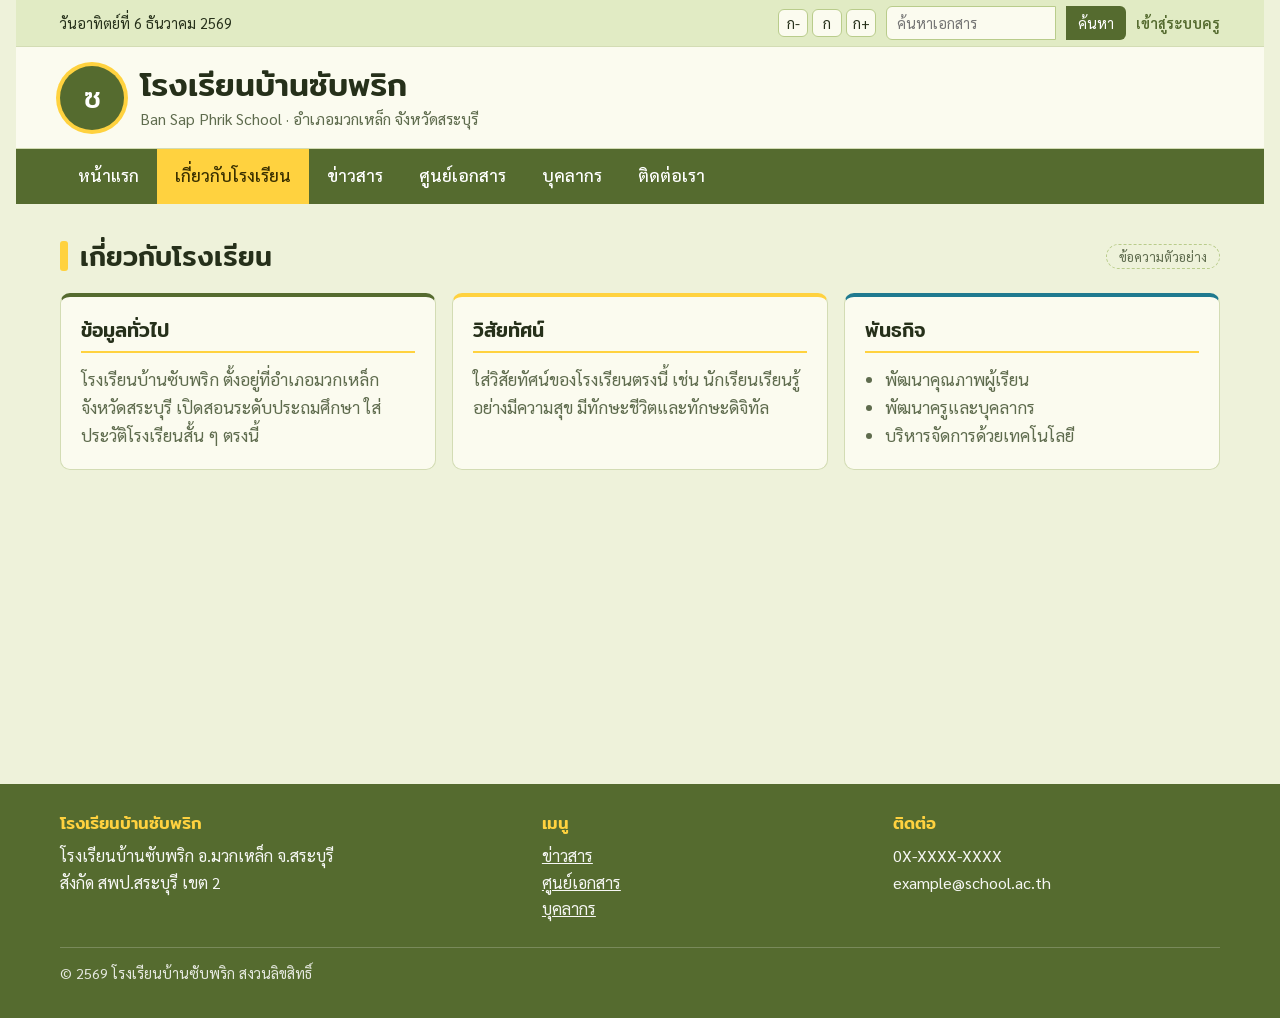
==== about.html @ 4cf4b050 "Add files via upload" ====
<!doctype html>
<html lang="th">
<head>
<meta charset="utf-8">
<meta name="viewport" content="width=device-width, initial-scale=1, viewport-fit=cover">
<title>โรงเรียนบ้านซับพริก</title>
<link rel="stylesheet" href="https://fonts.googleapis.com/css2?family=Mitr:wght@400;500&family=Sarabun:wght@400;500;600&display=swap">
<link rel="stylesheet" href="style.css">
</head>
<body data-page="about" data-title="เกี่ยวกับโรงเรียน">
<div class="util">
  <div class="wrap">
    <span id="today"></span>
    <div class="right">
      <div class="fsz" role="group" aria-label="ขนาดตัวอักษร">
        <button type="button" data-fs="-1" aria-label="ลดขนาดตัวอักษร">ก-</button>
        <button type="button" data-fs="0" aria-label="ขนาดปกติ">ก</button>
        <button type="button" data-fs="1" aria-label="เพิ่มขนาดตัวอักษร">ก+</button>
      </div>
      <form class="search" id="gsearch" role="search">
        <input id="gq" type="search" placeholder="ค้นหาเอกสาร" aria-label="ค้นหาเอกสาร">
        <button type="submit">ค้นหา</button>
      </form>
      <a class="login" href="contact.html">เข้าสู่ระบบครู</a>
    </div>
  </div>
</div>

<header class="brandbar">
  <div class="wrap">
    <span class="crest" id="crest" aria-hidden="true">ซ</span>
    <div>
      <h1 id="schoolName">โรงเรียนบ้านซับพริก</h1>
      <p id="schoolSub">Ban Sap Phrik School · อำเภอมวกเหล็ก จังหวัดสระบุรี</p>
    </div>
  </div>
</header>

<nav class="nav" aria-label="เมนูหลัก">
  <div class="wrap" id="navWrap">
    <a href="index.html">หน้าแรก</a>
    <a class="on" href="about.html">เกี่ยวกับโรงเรียน</a>
    <a href="news.html">ข่าวสาร</a>
    <a href="docs.html">ศูนย์เอกสาร</a>
    <a href="staff.html">บุคลากร</a>
    <a href="contact.html">ติดต่อเรา</a>
  </div>
</nav>

<main class="wrap" id="top">
  <section id="about">
    <div class="sec-title"><h2 id="aboutTitle">เกี่ยวกับโรงเรียน</h2><span class="sample">ข้อความตัวอย่าง</span></div>
    <div class="about" id="aboutGrid"></div>
  </section>
</main>

<footer>
  <div class="wrap">
    <div><h4 id="fName">โรงเรียนบ้านซับพริก</h4><p id="fAddr">อำเภอมวกเหล็ก จังหวัดสระบุรี</p><p>สังกัด สพป.สระบุรี เขต 2</p></div>
    <div><h4>เมนู</h4><a href="news.html">ข่าวสาร</a><a href="docs.html">ศูนย์เอกสาร</a><a href="staff.html">บุคลากร</a></div>
    <div><h4>ติดต่อ</h4><p id="fPhone">0X-XXXX-XXXX</p><p id="fEmail">example@school.ac.th</p></div>
    <div class="copy" id="fCopy">© 2569 โรงเรียนบ้านซับพริก สงวนลิขสิทธิ์</div>
  </div>
</footer>

<script src="config.js"></script>
<script src="app.js"></script>
</body>
</html>
---- style.css ----
/* Layout (government school portal): utility bar, brand banner, nav bar, slider, notice ticker,
   quick-link grid, news + sidebar, about, document center, staff, contact, footer. Soft green / yellow / white. */
:root {
  --bg: #eef2da;
  --surface: #fbfbef;
  --ink: #26301a;
  --muted: #5e6b4d;
  --line: #d3dcb4;
  --green: #556b2f;
  --on-green: #ffffff;
  --green-soft: #e1ebc4;
  --green-mid: #b9cc8b;
  --yellow: #ffd23f;
  --yellow-soft: #fff3b8;
  --on-yellow: #3a3000;
  --sky: #1f7a8f;
  --sky-soft: #d3ecf1;
  --font-display: "Mitr", "Sarabun", system-ui, sans-serif;
  --font-body: "Sarabun", system-ui, sans-serif;
  --fs: 1;
}
@media (prefers-color-scheme: dark) {
  :root:not([data-theme="light"]) {
    --bg: #141b0e; --surface: #1c2614; --ink: #eaf0d8; --muted: #a8b590; --line: #2f3d21;
    --green: #a8c46a; --on-green: #162008; --green-soft: #28351a; --green-mid: #3d5126;
    --yellow: #ffd23f; --yellow-soft: #3a3410; --on-yellow: #2a2204;
    --sky: #6cc4d6; --sky-soft: #16343b;
    color-scheme: dark;
  }
}
:root[data-theme="dark"] {
  --bg: #141b0e; --surface: #1c2614; --ink: #eaf0d8; --muted: #a8b590; --line: #2f3d21;
  --green: #a8c46a; --on-green: #162008; --green-soft: #28351a; --green-mid: #3d5126;
  --yellow: #ffd23f; --yellow-soft: #3a3410; --on-yellow: #2a2204;
  --sky: #6cc4d6; --sky-soft: #16343b;
  color-scheme: dark;
}
* { box-sizing: border-box; }
body {
  background: var(--bg); color: var(--ink);
  font-family: var(--font-body); font-size: calc(17px * var(--fs)); line-height: 1.65; margin: 0;
  padding-left: max(16px, env(safe-area-inset-left, 0px));
  padding-right: max(16px, env(safe-area-inset-right, 0px));
}
h1, h2, h3, h4 { font-family: var(--font-display); font-weight: 500; line-height: 1.35; margin: 0; text-wrap: balance; }
a { color: inherit; }
:focus-visible { outline: 3px solid var(--yellow); outline-offset: 2px; box-shadow: 0 0 0 5px var(--green); }
.wrap { max-width: 1160px; margin: 0 auto; }
svg.ic { width: 1.5em; height: 1.5em; fill: none; stroke: currentColor; stroke-width: 1.8; stroke-linecap: round; stroke-linejoin: round; flex: none; }

/* utility bar */
.util { background: var(--green-soft); border-bottom: 1px solid var(--line); font-size: 0.86em; }
.util .wrap { display: flex; gap: 12px 20px; align-items: center; justify-content: space-between; flex-wrap: wrap; padding-block: 6px; }
.util .right { display: flex; gap: 10px; align-items: center; flex-wrap: wrap; }
.fsz { display: flex; gap: 4px; }
.fsz button { font: inherit; width: 30px; height: 28px; border-radius: 6px; border: 1px solid var(--green-mid); background: var(--surface); color: var(--ink); cursor: pointer; }
.search { display: flex; }
.search input { font: inherit; width: 170px; max-width: 100%; padding: 4px 10px; border: 1px solid var(--green-mid); border-radius: 6px 0 0 6px; background: var(--surface); color: var(--ink); min-width: 0; }
.search button { font: inherit; padding: 4px 12px; border: 0; background: var(--green); color: var(--on-green); border-radius: 0 6px 6px 0; cursor: pointer; }
.login { text-decoration: none; font-weight: 600; color: var(--green); }

/* brand banner */
.brandbar { background: var(--surface); border-bottom: 1px solid var(--line); }
.brandbar .wrap { display: flex; align-items: center; gap: 16px; padding-block: 16px; }
.crest { width: 64px; height: 64px; border-radius: 50%; background: var(--green); color: var(--on-green); display: grid; place-items: center; font-family: var(--font-display); font-size: 30px; flex: none; box-shadow: 0 0 0 4px var(--yellow); }
.brandbar h1 { font-size: clamp(22px, 4vw, 32px); }
.brandbar p { margin: 0; color: var(--muted); font-size: 0.92em; }

/* nav */
.nav { background: var(--green); position: sticky; top: env(safe-area-inset-top, 0px); z-index: 6; }
body::before { content: ""; position: fixed; inset: 0 0 auto; height: env(safe-area-inset-top, 0px); z-index: 10; background: var(--green); }
.nav .wrap { display: flex; overflow-x: auto; }
.nav a { color: var(--on-green); text-decoration: none; padding: 12px 18px; white-space: nowrap; font-weight: 500; border-bottom: 3px solid transparent; }
.nav a:hover, .nav a.on { background: var(--yellow); color: var(--on-yellow); }

/* slider */
.slider { position: relative; margin-top: 20px; border-radius: 12px; overflow: hidden; border: 1px solid var(--line); }
.slides { display: flex; transition: transform 0.5s ease; }
.slide { flex: 0 0 100%; min-width: 0; padding: clamp(28px, 6vw, 64px) clamp(20px, 5vw, 56px) clamp(56px, 8vw, 72px); min-height: 250px; display: flex; flex-direction: column; justify-content: center; gap: 10px; }
.slide.a { background: linear-gradient(120deg, var(--green-soft), var(--yellow-soft)); }
.slide.b { background: linear-gradient(120deg, var(--yellow-soft), var(--sky-soft)); }
.slide.c { background: linear-gradient(120deg, var(--sky-soft), var(--green-soft)); }
.slide h2 { font-size: clamp(24px, 4.6vw, 42px); max-width: 18em; }
.slide p { margin: 0; max-width: 34em; color: var(--muted); font-size: 1.1em; }
.slide .tag { align-self: flex-start; background: var(--yellow); color: var(--on-yellow); font-weight: 600; font-size: 0.85em; padding: 2px 12px; border-radius: 999px; }
.slider .ctl { position: absolute; bottom: 14px; left: 0; right: 0; display: flex; justify-content: center; align-items: center; gap: 10px; }
.slider .ctl button { font: inherit; border: 0; cursor: pointer; }
.dot { width: 12px; height: 12px; border-radius: 50%; background: var(--green-mid); padding: 0; }
.dot[aria-current="true"] { background: var(--green); width: 30px; border-radius: 6px; }
.arrow { width: 34px; height: 34px; border-radius: 50%; background: var(--surface); color: var(--green); font-size: 1.2em; box-shadow: 0 1px 4px rgba(0,0,0,0.18); }

/* ticker */
.ticker { display: flex; margin-top: 16px; border: 1px solid var(--line); border-radius: 8px; overflow: hidden; background: var(--surface); }
.ticker b { background: var(--yellow); color: var(--on-yellow); padding: 8px 16px; font-family: var(--font-display); font-weight: 500; white-space: nowrap; }
.ticker span { padding: 8px 16px; min-width: 0; overflow: hidden; text-overflow: ellipsis; white-space: nowrap; }

/* quick links */
.quick { display: grid; grid-template-columns: repeat(4, 1fr); gap: 14px; margin-top: 22px; }
.q { display: flex; align-items: center; gap: 12px; padding: 16px; background: var(--surface); border: 1px solid var(--line); border-radius: 10px; text-decoration: none; position: relative; min-width: 0; font: inherit; color: var(--ink); text-align: left; }
.q .ico { width: 46px; height: 46px; border-radius: 10px; background: var(--sky-soft); color: var(--sky); display: grid; place-items: center; flex: none; }
.q:hover { border-color: var(--green); }
.q small { display: block; color: var(--muted); font-size: 0.8em; line-height: 1.3; }
.q.soon { opacity: 0.85; cursor: default; }
.q.soon:hover { border-color: var(--line); }
.q .badge { position: absolute; top: 8px; right: 8px; background: var(--yellow); color: var(--on-yellow); font-size: 11px; font-weight: 600; padding: 0 8px; border-radius: 999px; }

/* sections */
section { padding-block: 34px 10px; scroll-margin-top: 60px; }
.sec-title { display: flex; align-items: center; gap: 12px; margin-bottom: 18px; }
.sec-title h2 { font-size: 1.6em; }
.sec-title::before { content: ""; width: 8px; height: 30px; background: var(--yellow); border-radius: 3px; flex: none; }
.sec-title .sample { margin-left: auto; font-size: 0.78em; color: var(--muted); border: 1px dashed var(--green-mid); border-radius: 999px; padding: 1px 12px; white-space: nowrap; }
.cols { display: grid; grid-template-columns: 1fr 320px; gap: 24px; align-items: start; }
.cols > * { min-width: 0; }
.card { background: var(--surface); border: 1px solid var(--line); border-radius: 10px; padding: 20px; }
.card h3 { font-size: 1.15em; margin-bottom: 12px; padding-bottom: 8px; border-bottom: 2px solid var(--yellow); }
.side { display: grid; gap: 16px; }

/* news */
.tabs { display: flex; gap: 6px; flex-wrap: wrap; margin-bottom: 12px; }
.tab { font: inherit; padding: 7px 16px; border-radius: 999px; border: 1px solid var(--green-mid); background: transparent; color: var(--ink); cursor: pointer; }
.tab[aria-selected="true"] { background: var(--green); color: var(--on-green); border-color: var(--green); }
.newslist { list-style: none; margin: 0; padding: 0; background: var(--surface); border: 1px solid var(--line); border-radius: 10px; }
.newslist li { display: flex; gap: 14px; padding: 14px 16px; border-bottom: 1px solid var(--line); }
.newslist li:last-child { border-bottom: 0; }
.date { flex: none; width: 60px; text-align: center; background: var(--yellow-soft); border-radius: 8px; padding: 4px 0; line-height: 1.2; }
.date b { display: block; font-family: var(--font-display); font-weight: 500; font-size: 1.4em; }
.date span { font-size: 0.78em; color: var(--muted); }
.newslist h3 { font-size: 1em; font-family: var(--font-body); font-weight: 600; }
.newslist p { margin: 2px 0 0; color: var(--muted); font-size: 0.92em; }
.person-lg { text-align: center; }
.avatar { width: 72px; height: 72px; border-radius: 50%; background: var(--sky-soft); color: var(--sky); display: grid; place-items: center; margin: 0 auto 8px; font-family: var(--font-display); font-size: 26px; box-shadow: 0 0 0 3px var(--yellow); }
.cal { list-style: none; padding: 0; margin: 0; display: grid; gap: 10px; }
.cal li { display: flex; gap: 10px; font-size: 0.95em; }
.cal b { flex: none; width: 56px; color: var(--sky); }
.links { list-style: none; padding: 0; margin: 0; display: grid; gap: 6px; }
.links a { display: block; padding: 6px 10px; border-radius: 6px; background: var(--sky-soft); text-decoration: none; }
.links a:hover { background: var(--yellow); color: var(--on-yellow); }

/* about */
.about { display: grid; grid-template-columns: repeat(3, 1fr); gap: 16px; }
.about .card { border-top: 4px solid var(--green); }
.about .card:nth-child(2) { border-top-color: var(--yellow); }
.about .card:nth-child(3) { border-top-color: var(--sky); }
.about p, .about ul { margin: 0; color: var(--muted); }
.about ul { padding-left: 1.1em; }

/* document center */
.docs { background: var(--surface); border: 1px solid var(--line); border-radius: 10px; overflow: hidden; }
.docs-tools { display: flex; gap: 12px; flex-wrap: wrap; padding: 14px 16px; background: var(--green-soft); border-bottom: 1px solid var(--line); }
.docs-tools input { flex: 1 1 220px; min-width: 0; font: inherit; padding: 9px 14px; border-radius: 6px; border: 1px solid var(--green-mid); background: var(--surface); color: var(--ink); }
.chips { display: flex; gap: 8px; flex-wrap: wrap; }
.chip { font: inherit; font-size: 0.92em; padding: 6px 14px; border-radius: 999px; border: 1px solid var(--green-mid); background: var(--surface); color: var(--ink); cursor: pointer; }
.chip[aria-pressed="true"] { background: var(--green); color: var(--on-green); border-color: var(--green); }
.docs-body { display: grid; grid-template-columns: 0.9fr 1.1fr; min-height: 420px; }
.docs-body > * { min-width: 0; }
.list { list-style: none; margin: 0; padding: 0; border-right: 1px solid var(--line); max-height: 520px; overflow-y: auto; }
.list button { width: 100%; text-align: left; font: inherit; background: transparent; color: var(--ink); border: 0; border-bottom: 1px solid var(--line); padding: 13px 16px; cursor: pointer; display: grid; gap: 2px; }
.list button:hover { background: var(--green-soft); }
.list button[aria-current="true"] { background: var(--yellow-soft); box-shadow: inset 5px 0 0 var(--yellow); }
.list .t { font-weight: 600; }
.list .m { font-size: 0.85em; color: var(--muted); }
.empty { padding: 24px 16px; color: var(--muted); }
.preview { padding: 18px; background: var(--bg); display: flex; flex-direction: column; gap: 12px; }
.preview-bar { display: flex; justify-content: space-between; align-items: center; gap: 12px; flex-wrap: wrap; }
.preview-bar b { font-family: var(--font-display); font-weight: 500; }
.preview-bar a { font-size: 0.92em; font-weight: 600; color: var(--sky); }
.paper { background: #fff; color: #1b1b1b; border: 1px solid var(--line); border-radius: 4px; padding: 26px 28px; flex: 1; font-size: 15px; line-height: 1.7; box-shadow: 0 2px 10px rgba(0,0,0,0.08); overflow: auto; }
.paper h4 { margin: 0 0 4px; font-size: 18px; text-align: center; }
.paper .sub { text-align: center; color: #555; margin: 0 0 14px; font-size: 14px; }
.paper p { margin: 0 0 10px; }
.paper table { width: 100%; border-collapse: collapse; font-size: 14px; }
.paper td, .paper th { border: 1px solid #bbb; padding: 5px 8px; text-align: left; }
.hint { font-size: 0.85em; color: var(--muted); margin: 0; }

/* staff */
.staff-top { display: flex; justify-content: center; flex-wrap: wrap; gap: 14px; margin-bottom: 16px; }
.staff { display: grid; grid-template-columns: repeat(4, 1fr); gap: 16px; }
.person { background: var(--surface); border: 1px solid var(--line); border-radius: 10px; padding: 18px; text-align: center; min-width: 0; }
.person b { display: block; }
.person span { color: var(--muted); font-size: 0.92em; }
.staff-top .person { width: min(100%, 300px); }

/* contact */
.contact { display: grid; grid-template-columns: 1fr 1fr; gap: 20px; }
.contact > * { min-width: 0; }
dl { margin: 0; display: grid; grid-template-columns: auto 1fr; gap: 8px 16px; }
dt { color: var(--muted); }
dd { margin: 0; }
form { display: grid; gap: 10px; }
form input, form textarea { font: inherit; padding: 10px 12px; border-radius: 6px; border: 1px solid var(--green-mid); background: var(--bg); color: var(--ink); width: 100%; }
form button { font: inherit; font-weight: 600; justify-self: start; padding: 10px 22px; border-radius: 6px; border: 0; background: var(--green); color: var(--on-green); cursor: pointer; }
#sent { color: var(--green); font-weight: 600; margin: 0; }

footer { margin-top: 40px; background: var(--green); color: var(--on-green); padding-block: 28px 32px; padding-left: max(16px, env(safe-area-inset-left, 0px)); padding-right: max(16px, env(safe-area-inset-right, 0px)); margin-left: calc(-1 * max(16px, env(safe-area-inset-left, 0px))); margin-right: calc(-1 * max(16px, env(safe-area-inset-right, 0px))); }
footer .wrap { display: grid; grid-template-columns: 1.4fr 1fr 1fr; gap: 24px; }
footer .wrap > * { min-width: 0; }
footer h4 { margin-bottom: 8px; color: var(--yellow); }
footer p, footer a { margin: 0; display: block; font-size: 0.95em; opacity: 0.95; }
footer .copy { grid-column: 1 / -1; border-top: 1px solid rgba(255,255,255,0.25); padding-top: 14px; font-size: 0.85em; opacity: 0.85; }

@media (max-width: 900px) {
  .cols, .contact, footer .wrap { grid-template-columns: 1fr; }
  .quick { grid-template-columns: repeat(2, 1fr); }
  .about { grid-template-columns: 1fr; }
  .staff { grid-template-columns: repeat(2, 1fr); }
  .docs-body { grid-template-columns: 1fr; }
  .list { border-right: 0; border-bottom: 1px solid var(--line); max-height: 280px; }
}
@media (max-width: 480px) {
  .quick { grid-template-columns: 1fr; }
  .brandbar .crest { width: 52px; height: 52px; font-size: 24px; }
  .paper { padding: 18px 14px; }
}
@media (prefers-reduced-motion: reduce) { .slides { transition: none; } }
@media (prefers-reduced-motion: no-preference) { html { scroll-behavior: smooth; } }
[hidden] { display: none !important; }
body.live .sample { display: none; }
.crest { overflow: hidden; }
.crest.has-logo { background: transparent; box-shadow: none; border-radius: 10px; }
.crest img { width: 100%; height: 100%; object-fit: contain; display: block; }
.avatar { overflow: hidden; }
.avatar img { width: 100%; height: 100%; object-fit: cover; display: block; }
.slide { background-size: cover; background-position: center; }
.slide.img, .slide.img h2, .slide.img p { color: #fff; }
.slide.img h2, .slide.img p { text-shadow: 0 1px 8px rgba(0, 0, 0, 0.55); }
.empty-note { padding: 16px; color: var(--muted); list-style: none; }
.staff { grid-template-columns: repeat(auto-fit, minmax(180px, 240px)); justify-content: center; }
.about { grid-template-columns: repeat(auto-fit, minmax(250px, 1fr)); }
.about .card:nth-child(3n+1) { border-top-color: var(--green); }
.about .card:nth-child(3n+2) { border-top-color: var(--yellow); }
.about .card:nth-child(3n+3) { border-top-color: var(--sky); }
.about p + p, .about p + ul, .about ul + p { margin-top: 8px; }
.about ul { padding-left: 1.2em; }
main.wrap { min-height: 60vh; }
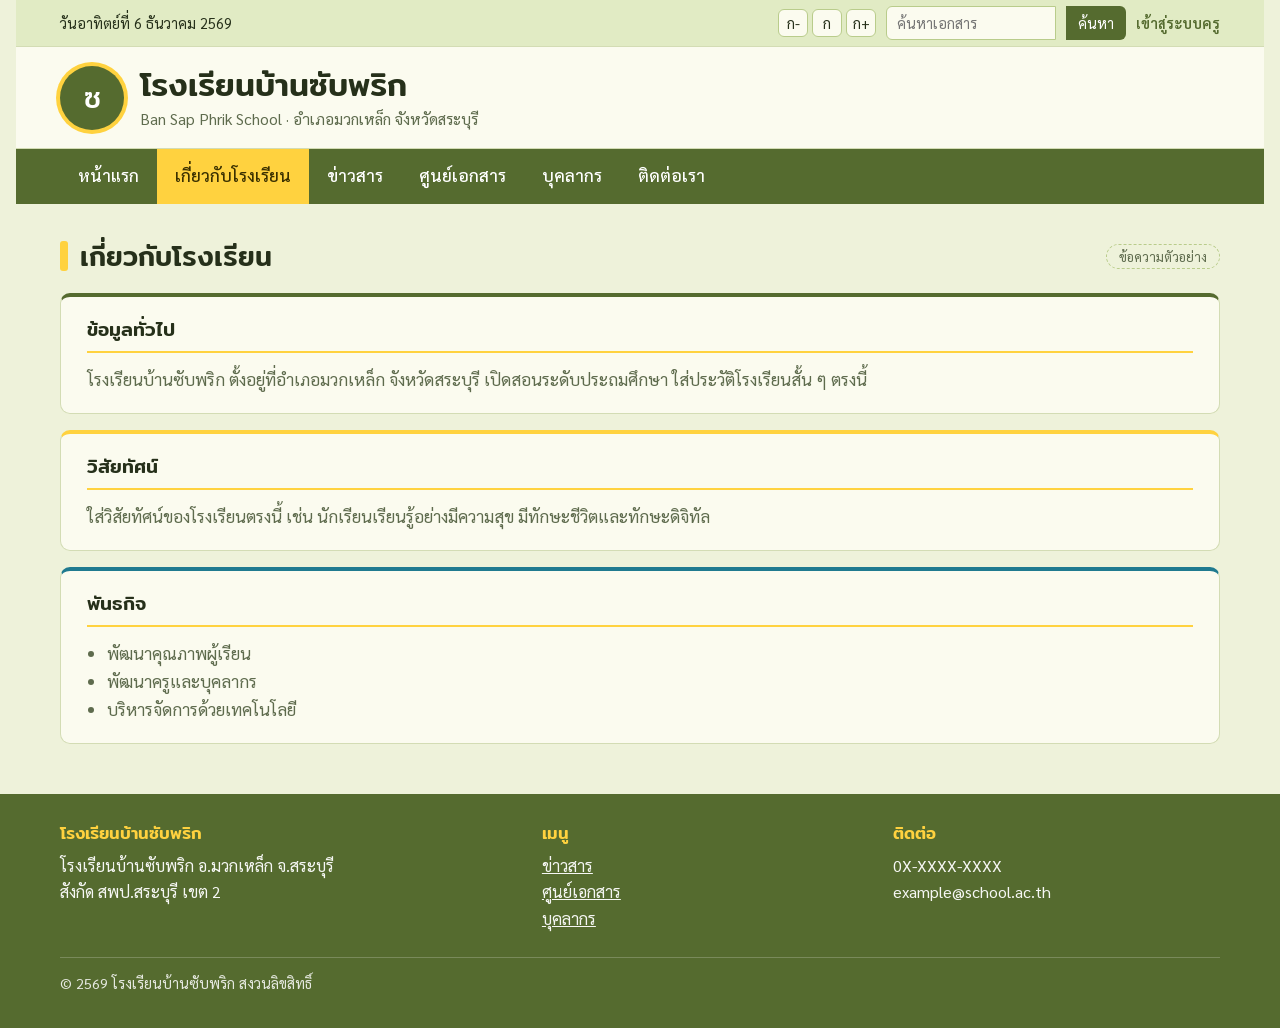
==== commit 61b24140: "Add files via upload" ====
--- a/about.html
+++ b/about.html
@@ -56,7 +56,7 @@
 
 <footer>
   <div class="wrap">
-    <div><h4 id="fName">โรงเรียนบ้านซับพริก</h4><p id="fAddr">อำเภอมวกเหล็ก จังหวัดสระบุรี</p><p>สังกัด สพป.สระบุรี เขต 2</p></div>
+    <div><h4 id="fName">โรงเรียนบ้านซับพริก</h4><p id="fAddr">อำเภอมวกเหล็ก จังหวัดสระบุรี</p><p id="fNote">สังกัด สพป.สระบุรี เขต 2</p></div>
     <div><h4>เมนู</h4><a href="news.html">ข่าวสาร</a><a href="docs.html">ศูนย์เอกสาร</a><a href="staff.html">บุคลากร</a></div>
     <div><h4>ติดต่อ</h4><p id="fPhone">0X-XXXX-XXXX</p><p id="fEmail">example@school.ac.th</p></div>
     <div class="copy" id="fCopy">© 2569 โรงเรียนบ้านซับพริก สงวนลิขสิทธิ์</div>
--- a/style.css
+++ b/style.css
@@ -226,7 +226,9 @@
 .slide.img h2, .slide.img p { text-shadow: 0 1px 8px rgba(0, 0, 0, 0.55); }
 .empty-note { padding: 16px; color: var(--muted); list-style: none; }
 .staff { grid-template-columns: repeat(auto-fit, minmax(180px, 240px)); justify-content: center; }
-.about { grid-template-columns: repeat(auto-fit, minmax(250px, 1fr)); }
+.about { grid-template-columns: 1fr; gap: 16px; }
+.about .card { padding: 20px 26px; }
+.about .card h3 { font-size: 1.2rem; }
 .about .card:nth-child(3n+1) { border-top-color: var(--green); }
 .about .card:nth-child(3n+2) { border-top-color: var(--yellow); }
 .about .card:nth-child(3n+3) { border-top-color: var(--sky); }
